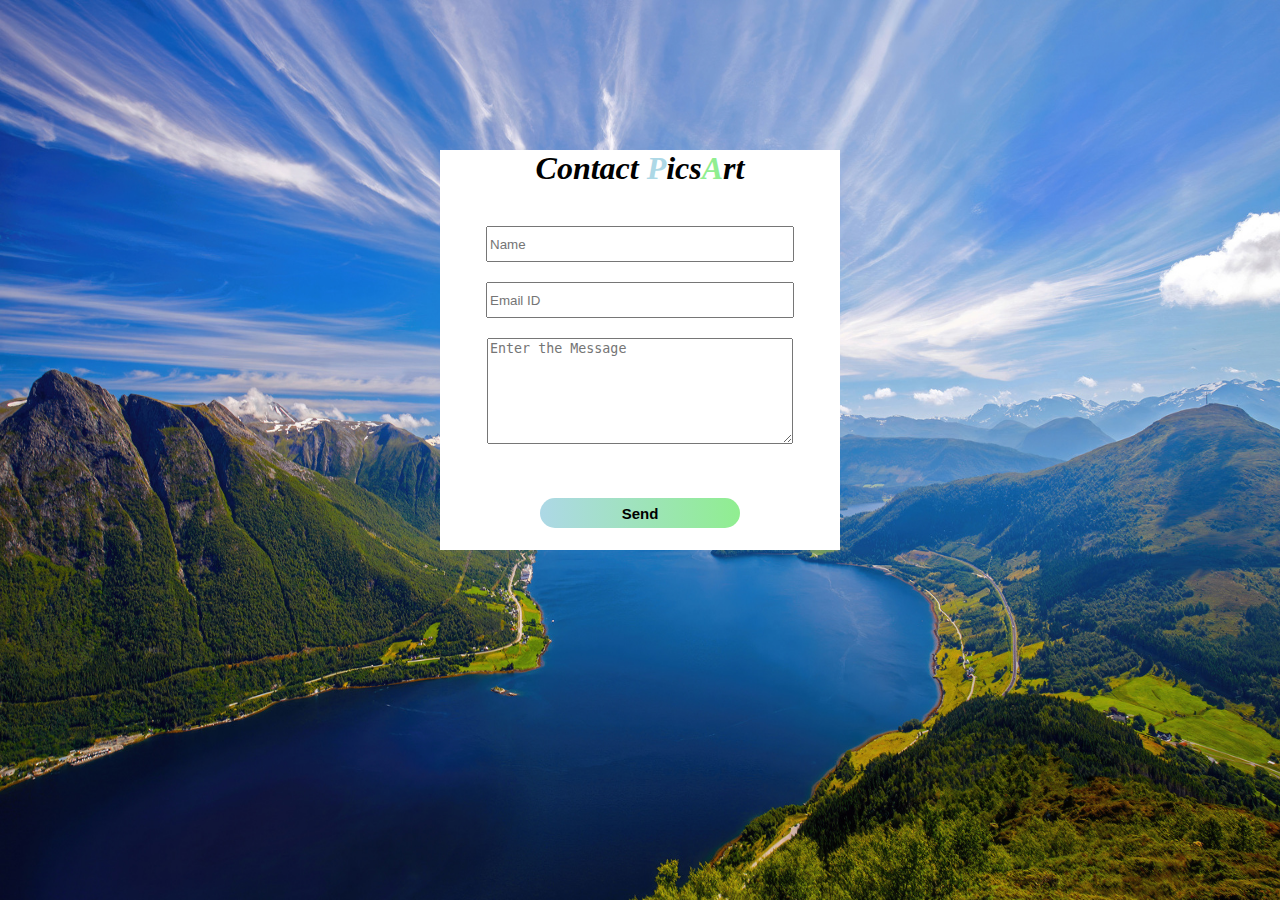
==== Clasys Task/contactus.html @ 3b905624 "Add files via upload" ====
<!DOCTYPE html>
<html>
  <head>
    <title>
      Contact us
    </title>
  </head>
  <style>
    body{
      background-size: 100% 100%;
      background-attachment: fixed;
    }
    div{
      margin: auto;
      background-color: white;
      width: 400px;
      height: 400px;
      margin-top: 150px;
    }

    input{
      margin-bottom: 20px;
      width: 300px;
      height: 30px;
    }
    button{
      background-image: linear-gradient(to right,lightblue,lightgreen);
      border: none;
      width: 200px;
      margin-top: 50px;
      height: 30px;
      border-radius: 20px;
      font-weight: bolder;
      font-size: 15px;
    }

    textarea{
      min-width: 300px;
      min-height: 100px;
    }
  </style>
  <body background="image/bg5.jpg">
    <div>
      <center>
        <h1><i>Contact
          <span style="color: lightblue;">P</span>ics<SPAN style="color:lightgreen;">A</SPAN>rt
        </i></h1>
      <br>
      <input type="text" placeholder="Name">
      <br>
      <input type="email" placeholder="Email ID">
      <BR>
      <textarea placeholder="Enter the Message"></textarea>
      <br>
      <button>Send</button>
    </center>
    </div>
  </body>
</html>
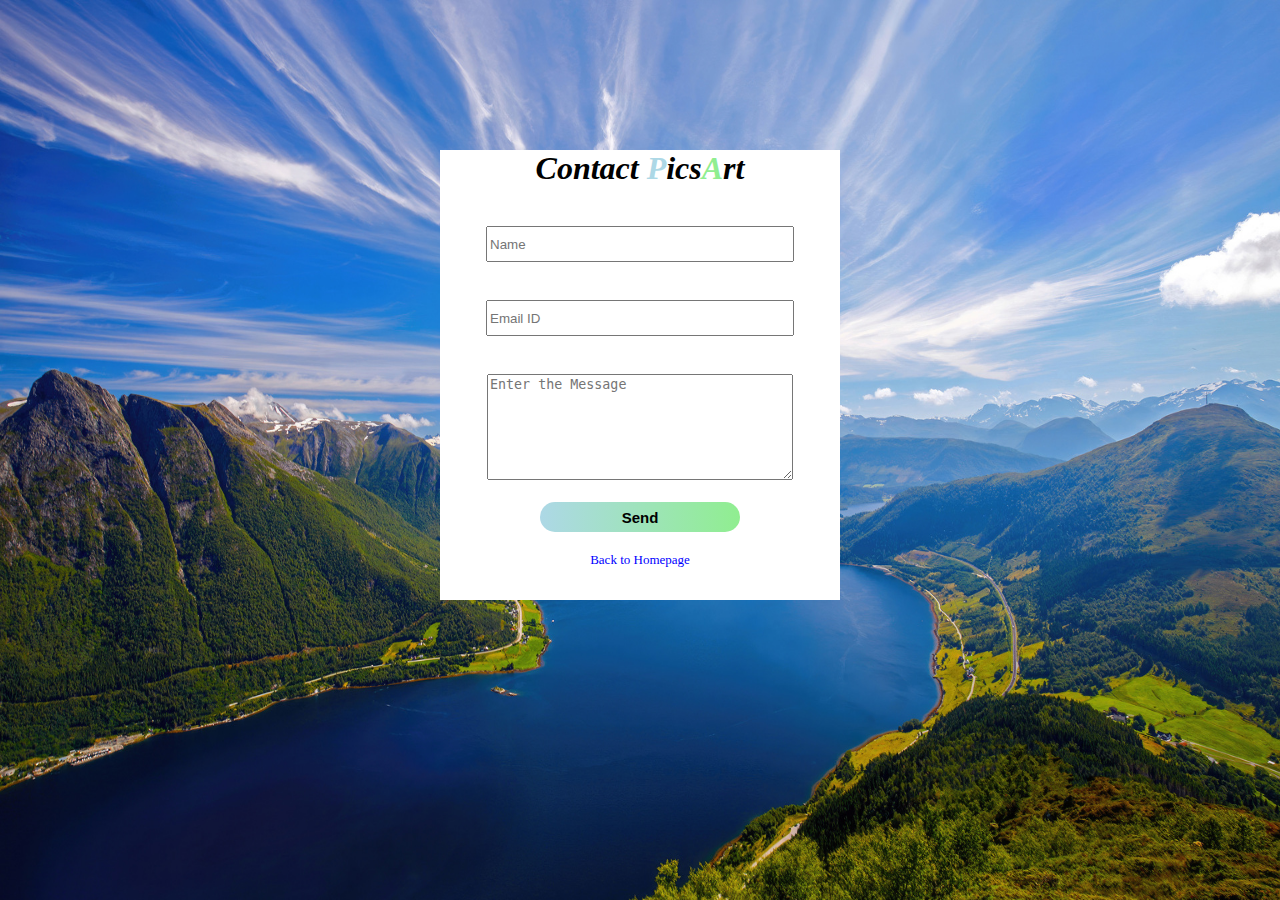
==== commit ae252b9a: "Add files via upload" ====
--- a/Clasys Task/contactus.html
+++ b/Clasys Task/contactus.html
@@ -4,56 +4,51 @@
     <title>
       Contact us
     </title>
+    <link rel="stylesheet" href="css/contact.css">
+    <script>
+
+   
+function validate(){
+  var EmailCont = document.getElementById("EmailContact").value;
+  var regularExp = 
+  /([a-zA-Z0-9\.-]+)@([a-z0-9-]+).([a-z]{2,8})(.[a-z]{2,8})?/;
+
+  
+  if(regularExp.test(EmailCont)){
+    
+  }
+  else{
+    document.getElementById("EmailLabel").style.visibility = "visible";
+    return false;
+  }
+  }
+
+    </script>
   </head>
-  <style>
-    body{
-      background-size: 100% 100%;
-      background-attachment: fixed;
-    }
-    div{
-      margin: auto;
-      background-color: white;
-      width: 400px;
-      height: 400px;
-      margin-top: 150px;
-    }
-
-    input{
-      margin-bottom: 20px;
-      width: 300px;
-      height: 30px;
-    }
-    button{
-      background-image: linear-gradient(to right,lightblue,lightgreen);
-      border: none;
-      width: 200px;
-      margin-top: 50px;
-      height: 30px;
-      border-radius: 20px;
-      font-weight: bolder;
-      font-size: 15px;
-    }
-
-    textarea{
-      min-width: 300px;
-      min-height: 100px;
-    }
-  </style>
+ 
   <body background="image/bg5.jpg">
     <div>
       <center>
         <h1><i>Contact
           <span style="color: lightblue;">P</span>ics<SPAN style="color:lightgreen;">A</SPAN>rt
         </i></h1>
+        <form onsubmit="return validate()">
       <br>
-      <input type="text" placeholder="Name">
+      <input type="text" id="NameContact" placeholder="Name">
       <br>
-      <input type="email" placeholder="Email ID">
-      <BR>
-      <textarea placeholder="Enter the Message"></textarea>
+      <label id="EmailLabel" class="LabelEmail">Email ID invalid</label>
+      <br>
+      <input type="email" id="EmailContact" placeholder="Email ID">
+      <BR><br>
+      <textarea id="MessageContact" placeholder="Enter the Message"></textarea>
+      <br>
       <br>
       <button>Send</button>
+    </form>
+    <BR>
+    <a class="back" href="Homepage.html">Back to Homepage</a>
     </center>
+  
     </div>
   </body>
 </html>--- a/Clasys Task/css/contact.css
+++ b/Clasys Task/css/contact.css
@@ -0,0 +1,52 @@
+body{
+  background-size: 100% 100%;
+  background-attachment: fixed;
+}
+div{
+  margin: auto;
+  background-color: white;
+  width: 400px;
+  height: 450px;
+  margin-top: 150px;
+}
+
+input{
+  margin-bottom: 20px;
+  width: 300px;
+  height: 30px;
+}
+button{
+  background-image: linear-gradient(to right,lightblue,lightgreen);
+  border: none;
+  width: 200px;
+  margin-top: 0px;
+  height: 30px;
+  border-radius: 20px;
+  font-weight: bolder;
+  font-size: 15px;
+
+}
+
+textarea{
+  min-width: 300px;
+  min-height: 100px;
+}
+
+.LabelEmail{
+color: red;
+margin-right: 220px;
+font-size: 13px;
+visibility: hidden;
+}
+
+p{
+  font-size: 14px;
+  color: red;
+}
+
+.back{
+  color: blue;
+  text-decoration: none;
+  font-size: small;
+
+}